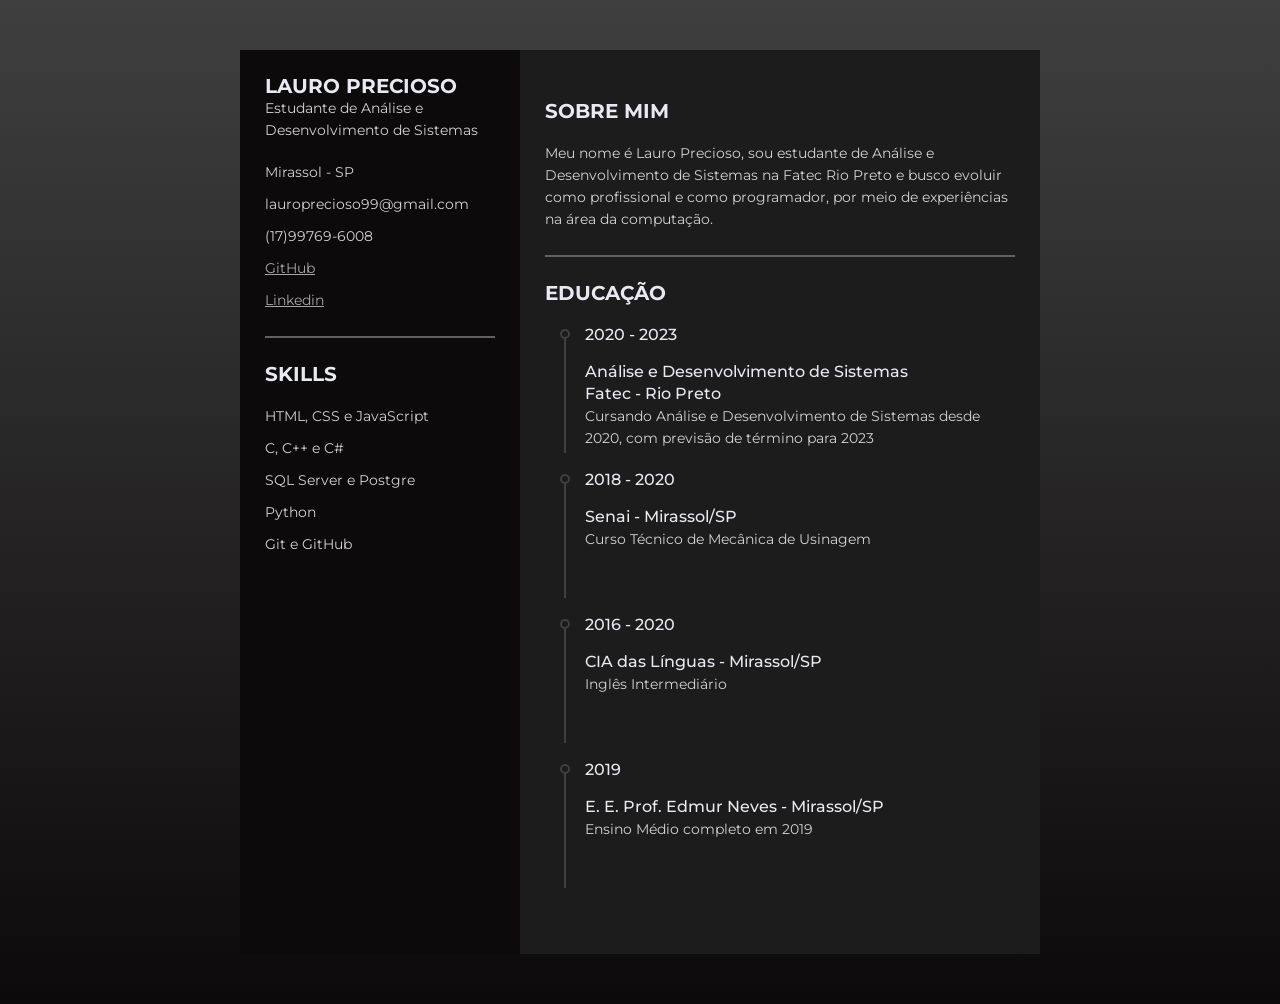
==== index.html @ 0431e5f6 "Site currículo" ====
<!DOCTYPE html>
<html lang="pt-br">

<head>
    <meta charset="UTF-8">
    <meta name="viewport" content="width=device-width, initial-scale=1.0">
    <title></title>
    <link href="./style.css" rel="stylesheet" type="text/css" media="all">
</head>
<body>

    <div class="resume">
       <div class="resume_left">
         <div class="resume_content">
           <div class="resume_item resume_info">
             <div class="title">
               <p class="bold">Lauro Precioso</p>
               <p class="regular">Estudante de Análise e Desenvolvimento de Sistemas</p>
             </div>
             <ul>
               <li class="data">
                  Mirassol - SP
               </li>
               <li class="data">
                  lauroprecioso99@gmail.com
               </li>
               <li class="data">
                  (17)99769-6008
               </li>
               <li class="data">
                  <a href="https://github.com/Lauro-Precioso" target="_blank">GitHub</a>
               </li>
               <li class="data">
                  <a href="https://linkedin.com/in/lauro-precioso" target="_blank">Linkedin</a>
              </li>
             </ul>
           </div>
           <div class="resume_item resume_skills">
             <div class="title">
               <p class="bold">Skills</p>
             </div>
             <ul>
               <li class="skill_name">HTML, CSS e JavaScript</li>
               <li class="skill_name">C, C++ e C#</li>
               <li class="skill_name">SQL Server e Postgre</li>
               <li class="skill_name">Python</li>
               <li class="skill_name">Git e GitHub</li>
             </ul>
           </div>
         </div>
      </div>
      <div class="resume_right">
        <div class="resume_item resume_about">
            <div class="title">
               <p class="bold">Sobre mim</p>
             </div>
            <p>Meu nome é Lauro Precioso, sou estudante de Análise e Desenvolvimento de Sistemas na Fatec Rio Preto e busco evoluir como profissional e como programador, por meio de experiências na área da computação. </p>
        </div>
        <div class="resume_item resume_education">
          <div class="title">
            <p class="bold">Educação</p>
          </div>
          <ul>
            <li>
              <div class="date">2020 - 2023</div> 
              <div class="info">
                <p class="semi-bold">Análise e Desenvolvimento de Sistemas</p>
                <p class="semi-bold">Fatec - Rio Preto</p>
                <p>Cursando Análise e Desenvolvimento de Sistemas desde 2020, com previsão de término para 2023</p>
              </div>
            </li>
            <li>
              <div class="date">2018 - 2020</div>
              <div class="info">
                <p class="semi-bold">Senai - Mirassol/SP</p>
                <p>Curso Técnico de Mecânica de Usinagem</p>
              </div>
            </li>
          </br>
          </br>
            <li>
              <div class="date">2016 - 2020</div>
              <div class="info">
                <p class="semi-bold">CIA das Línguas - Mirassol/SP</p>
                <p>Inglês Intermediário</p>
              </div>
            </li>
          </br>
          </br>
            <li>
              <div class="date">2019</div>
              <div class="info">
                <p class="semi-bold">E. E. Prof. Edmur Neves - Mirassol/SP</p>
                <p>Ensino Médio completo em 2019</p>
              </div>
            </li>
          </br>
          </br>
          </ul>
        </div>
      </div>
    </div>
    
    </body>
---- style.css ----
@import url("https://fonts.googleapis.com/css?family=Montserrat:400,500,700&display=swap");

* {
  margin: 0;
  padding: 0;
  box-sizing: border-box;
  list-style: none;
  font-family: "Montserrat", sans-serif;
}

body {
  background: #3F3F3F;
  background-image: linear-gradient(180deg, #3F3F3F, #0d0a0b);
  font-size: 14px;
  line-height: 22px;
  color: #D1D2D7;
}

a {
  color: #A6A6A8;
}

.date {
  color: #E8E9F3;
}

.bold {
  font-weight: 700;
  font-size: 20px;
  text-transform: uppercase;
}

.semi-bold {
  font-weight: 500;
  font-size: 16px;
}

.resume {
  width: 800px;
  height: auto;
  display: flex;
  margin: 50px auto;
}

.resume .resume_left {
  width: 280px;
  background: #0d0a0b;
}

.resume .resume_left .resume_profile {
  width: 100%;
  height: 280px;
}

.resume .resume_left .resume_profile img {
  width: 100%;
  height: 100%;
}

.resume .resume_left .resume_content {
  padding: 0 25px;
}

.resume .title {
  margin-bottom: 20px;
}

.resume .resume_left .bold {
  color: #E8E9F3;
}

.resume .resume_left .regular {
  color: #D1D2D7;
}

.resume .resume_item {
  padding: 25px 0;
  border-bottom: 2px solid #616162;
}

.resume .resume_left .resume_item:last-child,
.resume .resume_right .resume_item:last-child {
  border-bottom: 0px;
}

.resume .resume_left ul li {
  display: flex;
  margin-bottom: 10px;
  align-items: center;
}

.resume .resume_left ul li:last-child {
  margin-bottom: 0;
}

.resume .resume_left ul li .icon {
  width: 35px;
  height: 35px;
  background: #E8E9F3;
  color: #D1D2D7;
  border-radius: 50%;
  margin-right: 15px;
  font-size: 16px;
  position: relative;
}

.resume .icon i,
.resume .resume_right .resume_hobby ul li i {
  position: absolute;
  top: 50%;
  left: 50%;
  transform: translate(-50%, -50%);
}

.resume .resume_left ul li .data {
  color: #D1D2D7;
}

.resume .resume_left .resume_skills ul li {
  display: flex;
  margin-bottom: 10px;
  color: #D1D2D7;
  justify-content: space-between;
  align-items: center;
}

.resume .resume_left .resume_skills ul li .skill_name {
  width: 25%;
}

.resume .resume_left .resume_skills ul li .skill_progress {
  width: 60%;
  margin: 0 5px;
  height: 5px;
  background: #E8E9F3;
  position: relative;
}

.resume .resume_left .resume_skills ul li .skill_per {
  width: 15%;
}

.resume .resume_left .resume_skills ul li .skill_progress span {
  position: absolute;
  top: 0;
  left: 0;
  height: 100%;
  background: #E8E9F3;
}

.resume .resume_left .resume_social .semi-bold {
  color: #D1D2D7;
  margin-bottom: 3px;
}

.resume .resume_right {
  width: 520px;
  background: #1c1c1c;
  padding: 25px;
}

.resume .resume_right .bold {
  color: #E8E9F3;
}

.resume .resume_right .semi-bold {
  color: #E8E9F3;
}

.resume .resume_right .resume_work ul,
.resume .resume_right .resume_education ul {
  padding-left: 40px;
  overflow: hidden;
}

.resume .resume_right ul li {
  position: relative;
}

.resume .resume_right ul li .date {
  font-size: 16px;
  font-weight: 500;
  margin-bottom: 15px;
}

.resume .resume_right ul li .info {
  margin-bottom: 20px;
}

.resume .resume_right ul li:last-child .info {
  margin-bottom: 0;
}

.resume .resume_right .resume_work ul li:before,
.resume .resume_right .resume_education ul li:before {
  content: "";
  position: absolute;
  top: 5px;
  left: -25px;
  width: 6px;
  height: 6px;
  border-radius: 50%;
  border: 2px solid #3F3F3F;
}

.resume .resume_right .resume_work ul li:after,
.resume .resume_right .resume_education ul li:after {
  content: "";
  position: absolute;
  top: 14px;
  left: -21px;
  width: 2px;
  height: 115px;
  background: #3F3F3F;
}

.resume .resume_right .resume_hobby ul {
  display: flex;
  justify-content: space-between;
}

.resume .resume_right .resume_hobby ul li {
  width: 80px;
  height: 80px;
  border: 2px solid #3F3F3F;
  border-radius: 50%;
  position: relative;
  color: #D1D2D7;
}

.resume .resume_right .resume_hobby ul li i {
  font-size: 30px;
}

.resume .resume_right .resume_hobby ul li:before {
  content: "";
  position: absolute;
  top: 40px;
  right: -52px;
  width: 50px;
  height: 2px;
  background: #3F3F3F;
}

.resume .resume_right .resume_hobby ul li:last-child:before {
  display: none;
}
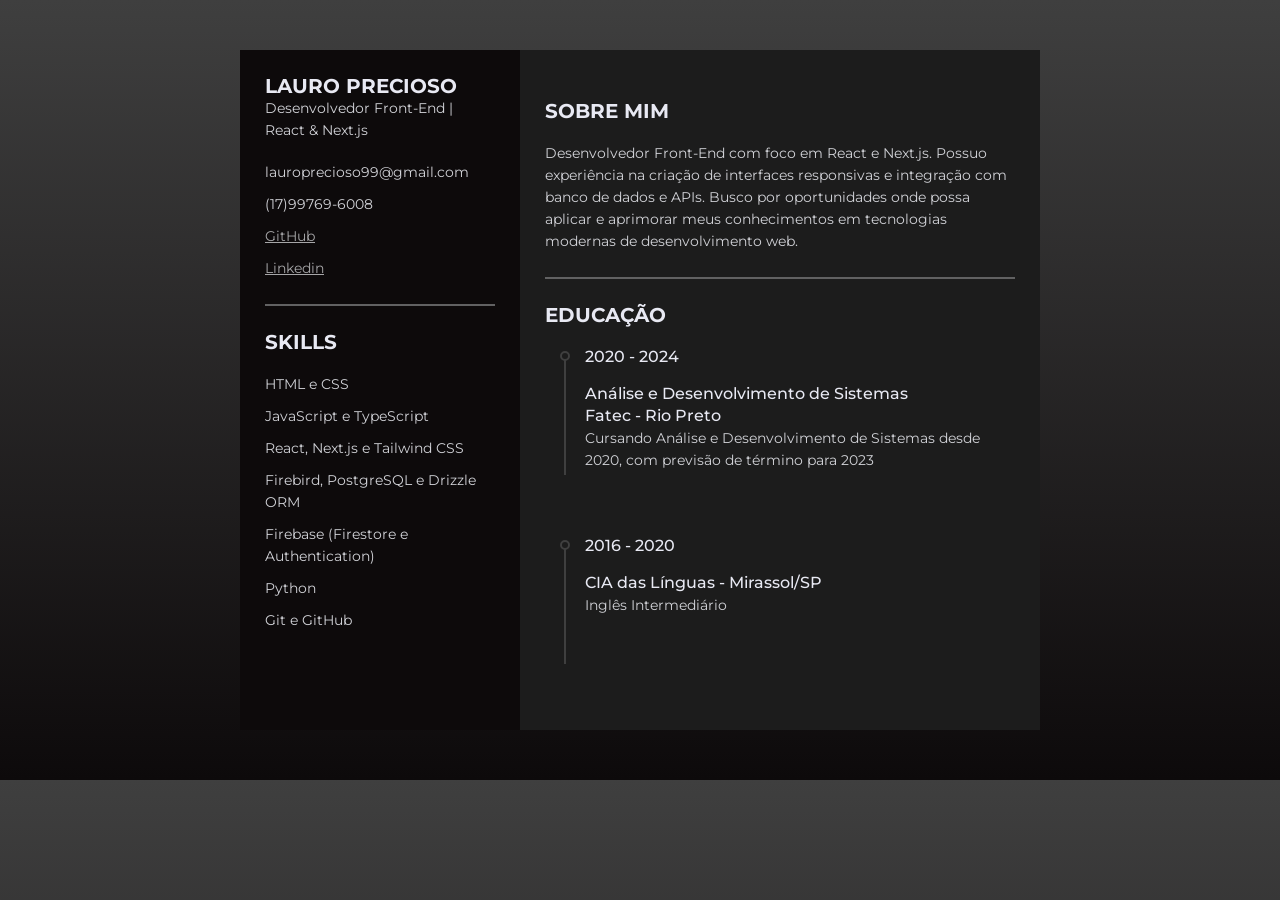
==== commit 68c637f2: "Update index.html" ====
--- a/index.html
+++ b/index.html
@@ -15,12 +15,9 @@
            <div class="resume_item resume_info">
              <div class="title">
                <p class="bold">Lauro Precioso</p>
-               <p class="regular">Estudante de Análise e Desenvolvimento de Sistemas</p>
+               <p class="regular">Desenvolvedor Front-End | React & Next.js</p>
              </div>
              <ul>
-               <li class="data">
-                  Mirassol - SP
-               </li>
                <li class="data">
                   lauroprecioso99@gmail.com
                </li>
@@ -40,9 +37,11 @@
                <p class="bold">Skills</p>
              </div>
              <ul>
-               <li class="skill_name">HTML, CSS e JavaScript</li>
-               <li class="skill_name">C, C++ e C#</li>
-               <li class="skill_name">SQL Server e Postgre</li>
+               <li class="skill_name">HTML e CSS</li>
+               <li class="skill_name">JavaScript e TypeScript</li>
+               <li class="skill_name">React, Next.js e Tailwind CSS</li>
+               <li class="skill_name">Firebird, PostgreSQL e Drizzle ORM</li>
+               <li class="skill_name">Firebase (Firestore e Authentication)</li>
                <li class="skill_name">Python</li>
                <li class="skill_name">Git e GitHub</li>
              </ul>
@@ -54,7 +53,7 @@
             <div class="title">
                <p class="bold">Sobre mim</p>
              </div>
-            <p>Meu nome é Lauro Precioso, sou estudante de Análise e Desenvolvimento de Sistemas na Fatec Rio Preto e busco evoluir como profissional e como programador, por meio de experiências na área da computação. </p>
+            <p>Desenvolvedor Front-End com foco em React e Next.js. Possuo experiência na criação de interfaces responsivas e integração com banco de dados e APIs. Busco por oportunidades onde possa aplicar e aprimorar meus conhecimentos em tecnologias modernas de desenvolvimento web. </p>
         </div>
         <div class="resume_item resume_education">
           <div class="title">
@@ -62,18 +61,11 @@
           </div>
           <ul>
             <li>
-              <div class="date">2020 - 2023</div> 
+              <div class="date">2020 - 2024</div> 
               <div class="info">
                 <p class="semi-bold">Análise e Desenvolvimento de Sistemas</p>
                 <p class="semi-bold">Fatec - Rio Preto</p>
                 <p>Cursando Análise e Desenvolvimento de Sistemas desde 2020, com previsão de término para 2023</p>
-              </div>
-            </li>
-            <li>
-              <div class="date">2018 - 2020</div>
-              <div class="info">
-                <p class="semi-bold">Senai - Mirassol/SP</p>
-                <p>Curso Técnico de Mecânica de Usinagem</p>
               </div>
             </li>
           </br>
@@ -87,18 +79,9 @@
             </li>
           </br>
           </br>
-            <li>
-              <div class="date">2019</div>
-              <div class="info">
-                <p class="semi-bold">E. E. Prof. Edmur Neves - Mirassol/SP</p>
-                <p>Ensino Médio completo em 2019</p>
-              </div>
-            </li>
-          </br>
-          </br>
           </ul>
         </div>
       </div>
     </div>
     
-    </body>+    </body>
